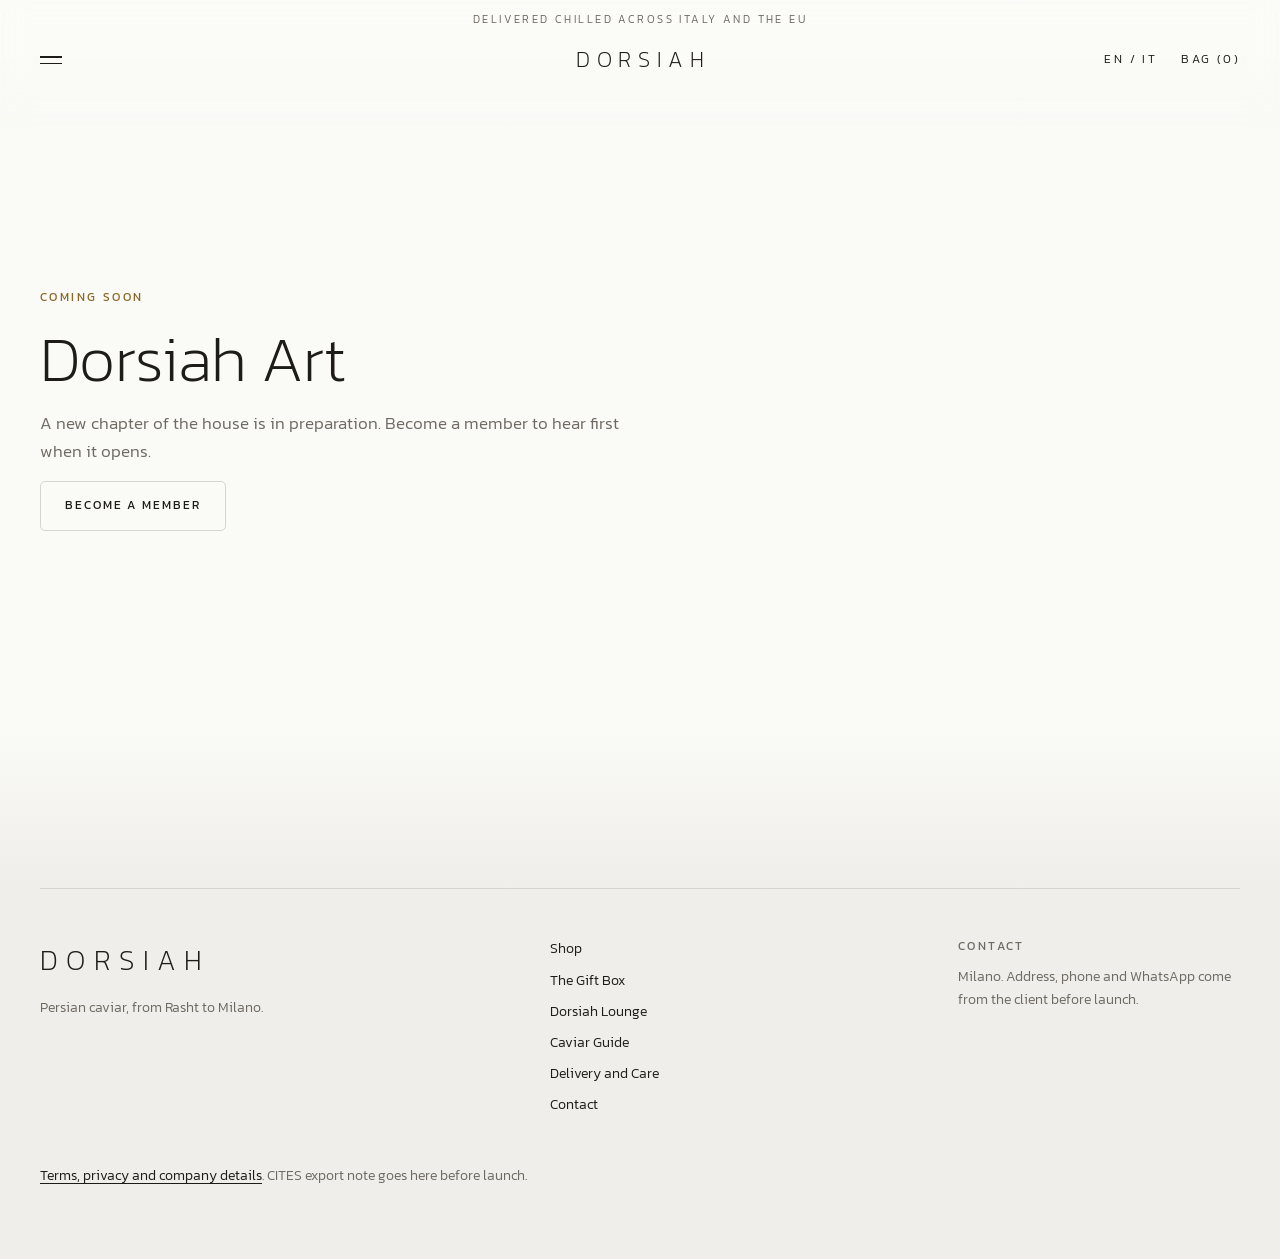
==== art.html @ ad6e2c26 "Dorsiah site Co-Authored-By: Claude Opus 5.5 <noreply@anthropic.com>" ====
<!doctype html>
<html lang="en">
<head>
<meta charset="utf-8">
<meta name="robots" content="noindex,nofollow">
<meta name="viewport" content="width=device-width, initial-scale=1, viewport-fit=cover">
<title>Dorsiah Art</title>
<meta name="description" content="Dorsiah Art: coming soon.">
<link rel="preconnect" href="https://fonts.googleapis.com">
<link rel="stylesheet" href="https://fonts.googleapis.com/css2?family=Kanit:wght@200;300;400&display=swap">
<link rel="stylesheet" href="tokens.css">
<link rel="stylesheet" href="site.css">
<link rel="stylesheet" href="bag.css">
<style>
.soon{min-height:46vh;display:flex;flex-direction:column;justify-content:center}
.soon .eyebrow{color:var(--gold)}
</style>
</head>
<body>
<div id="site-head"></div>
<main class="page gutter">
  <div class="wrap">
    <div class="page-head soon">
      <span class="eyebrow">Coming soon</span>
      <h1>Dorsiah Art</h1>
      <p>A new chapter of the house is in preparation. Become a member to hear first when it opens.</p>
      <p><a class="btn secondary" href="member.html">Become a member</a></p>
    </div>
  </div>
</main>
<div id="site-foot"></div>
<script src="shell.js"></script>
<script src="menu.js"></script>
<script src="bag.js"></script>
<script src="motion.js"></script>
</body>
</html>
---- tokens.css ----
/* Dorsiah design tokens, locked by /taste on 19 Oct 2026. Every component links this file. */
:root{
  --ivory:#FAFAF7; --offwhite:#F4F3EF; --bar:#FAFAF7; --white:#F4F3EF; --sand:#EFEEEA; --brown:#1E1C19; --stone:#D6D4CE;
  --muted:#6F6A62;
  /* Round 14 C7 (Drew 23 Oct): palette A "Gallery white", near Volzhenka: cool off-white page, soft grey cards, near-black text, gold only on the lid and fine details */
  /* Drew 21 Oct: about 20% white (--white), the rest palette, Deep Brown only for text and buttons, never a section background. --bar is the nav colour */
  --gold:#8A6828;
  --display:"Kanit","Helvetica Neue",Arial,sans-serif;
  --w-display:200; /* Kanit Extra Light for headings and the wordmark (Drew 23 Oct). Font swap = change --display, --body and this. */
  --body:"Kanit","Helvetica Neue",Arial,sans-serif;
  --r-shell:10px; --r-inner:5px;
  --s1:4px; --s2:8px; --s3:12px; --s4:16px; --s5:24px; --s6:32px; --s7:48px; --s8:72px; --s9:112px;
  --max:1200px;
  /* type scale (brand pass 19 Oct): 7 sizes only. The wordmark DORSIAH lives in the menu, on the lid and in the footer, never as a headline */
  --t-label:12px; --t-small:14px; --t-body:17px; --t-card:22px; --t-lead:28px;
  --t-section:clamp(30px,4vw,44px); --t-page:clamp(40px,6vw,64px);
  /* collection identifiers, client deck slide 4: dots and lid bands only */
  --c-beluga-royal:#B99545; --c-sevruga:#9DA3A8; --c-oscietra:#292722; --c-baerii:#286A8A;
  color-scheme:light;
}
*{box-sizing:border-box}
body{margin:0;background:var(--ivory);color:var(--brown);font-family:var(--body);font-weight:300;font-size:var(--t-body);line-height:1.65}
.gutter{padding-left:max(22px,env(safe-area-inset-left,0px));padding-right:max(22px,env(safe-area-inset-right,0px))}
.eyebrow{font-size:var(--t-label);letter-spacing:.2em;text-transform:uppercase;color:var(--muted);font-weight:400}
.btn{display:inline-flex;align-items:center;justify-content:center;font:inherit;font-size:var(--t-label);font-weight:400;letter-spacing:.16em;text-transform:uppercase;text-decoration:none;
  padding:14px 24px;border-radius:var(--r-inner);border:1px solid var(--brown);background:var(--brown);color:var(--ivory);cursor:pointer;transition:background .2s,color .2s,border-color .2s}
.btn:hover{background:#0F0E0C;border-color:#0F0E0C}
.btn:active{transform:scale(.97);transition:transform 100ms ease-out}
.btn.secondary{background:transparent;color:var(--brown);border-color:var(--stone)}
.btn.secondary:hover{border-color:var(--brown);background:color-mix(in srgb,var(--brown) 4%,transparent)}
.btn:focus-visible,a:focus-visible,button:focus-visible{outline:2px solid var(--gold);outline-offset:3px}
@media (prefers-reduced-motion:reduce){*{transition:none!important;animation:none!important}}

/* ---- Shared across every page (home included) ---- */
/* Nav bar: warm off-white from the palette (Drew 20 Oct night), fading out at the bottom */
/* Drew 24 Oct: the bar at 70%, and the fade starts near the middle and eases out to clear, no band (the blur behind fades the same way) */
.sitebar{background:linear-gradient(to bottom,color-mix(in srgb,var(--bar) 70%,transparent) 0%,color-mix(in srgb,var(--bar) 70%,transparent) 45%,color-mix(in srgb,var(--bar) 59%,transparent) 56%,color-mix(in srgb,var(--bar) 45%,transparent) 66%,color-mix(in srgb,var(--bar) 30%,transparent) 76%,color-mix(in srgb,var(--bar) 16%,transparent) 86%,color-mix(in srgb,var(--bar) 6%,transparent) 94%,color-mix(in srgb,var(--bar) 0%,transparent) 100%)!important}
@media (prefers-reduced-transparency:reduce){.sitebar{background:var(--bar)!important}}

/* Footer: sand, fading in from the ivory page above (Drew 21 Oct: no brown section backgrounds) */
.foot{background:linear-gradient(in oklab to bottom,var(--ivory) 0,var(--sand) 160px)!important;padding-top:160px!important}

/* Delivery strip: one quiet line above the menu, every page */
.strip{margin:0;padding-top:10px;text-align:center;font-size:11px;letter-spacing:.22em;text-transform:uppercase;color:var(--muted)}
.strip + .sitebar-in .nav{padding-top:14px}

/* Motion (motion.js): things rise into place as they reach the screen, pictures unveil. Nothing is hidden unless motion.js runs and motion is allowed. */
/* opacity only on body: a transform there would trap the fixed menu bar and the bag drawer inside the page */
html.mo body{animation:page-in .7s ease-out}
@keyframes page-in{from{opacity:0}}
html.mo main{animation:page-rise .9s cubic-bezier(.2,.7,.2,1)}
@keyframes page-rise{from{transform:translateY(14px)}}
html.mo.leaving body{opacity:0;transition:opacity .22s ease-in}
html.mo [data-reveal]{opacity:0;transform:translateY(28px);transition:opacity .9s cubic-bezier(.2,.7,.2,1) var(--rd,0s),transform 1.1s cubic-bezier(.2,.7,.2,1) var(--rd,0s)}
html.mo [data-reveal].in{opacity:1;transform:none}
html.mo [data-reveal] img,html.mo img[data-reveal]{clip-path:inset(16% 0 0 0);transform:scale(1.08);transition:opacity .9s ease var(--rd,0s),clip-path 1.3s cubic-bezier(.2,.7,.2,1) var(--rd,0s),transform 1.8s cubic-bezier(.2,.7,.2,1) var(--rd,0s)}
html.mo [data-reveal].in img,html.mo img[data-reveal].in{clip-path:inset(0 0 0 0);transform:none}
/* pictures lift a little under the pointer */
figure img{transition:transform .9s cubic-bezier(.2,.7,.2,1)}
@media (hover:hover){figure:hover img,html.mo figure[data-reveal].in:hover img{transform:scale(1.03)}}

/* Menu (menu.js, round 14): Saray's 2-line hamburger, every width. Panel drops under the bar on the left. */
.menu-li{display:list-item}
.menu-toggle{display:flex;flex-direction:column;justify-content:center;gap:5px;width:22px;height:16px;padding:0;border:0;background:none;cursor:pointer;color:inherit}
.menu-toggle span{display:block;width:100%;height:1.5px;background:currentColor;transition:transform .25s,opacity .25s}
.menu-open .menu-toggle span:nth-child(1){transform:translateY(3.25px) rotate(45deg)}
.menu-open .menu-toggle span:nth-child(2){transform:translateY(-3.25px) rotate(-45deg)}
.menu-toggle:focus-visible,.menu-sub:focus-visible{outline:2px solid var(--gold);outline-offset:3px}
.menu-panel{position:absolute;left:0;right:0;top:calc(100% - 24px);display:flex;flex-direction:column;align-items:flex-start;padding:8px max(22px,calc((100% - var(--max)) / 2)) 28px;background:var(--bar);box-shadow:0 24px 40px -28px rgba(30,28,25,.4)}
.menu-panel[hidden],.menu-boutique[hidden]{display:none}
.menu-panel a,.menu-sub{all:unset;cursor:pointer;font-family:var(--display);font-weight:var(--w-display);font-size:var(--t-card);line-height:1.2;padding:12px 0;color:var(--brown)}
.menu-sub::after{content:" +";color:var(--muted)}
.menu-sub[aria-expanded="true"]::after{content:" \2212"}
.menu-boutique{display:flex;flex-direction:column;padding-left:18px;border-left:1px solid var(--stone)}
.menu-boutique a{font-size:var(--t-body);padding:8px 0}
.menu-panel a[aria-current="page"]{color:var(--gold)}
.menu-panel .menu-lang{font-family:var(--body);font-size:var(--t-label);letter-spacing:.2em;padding-top:20px;color:var(--muted)}
@media (min-width:901px){.menu-panel .menu-lang{display:none}}

/* Hero buttons: one width */
.hero .ctas .btn{min-width:228px}
@media (max-width:900px){.hero .ctas{flex-direction:column;align-items:stretch}.hero .ctas .btn{min-width:0}}

/* Collection cards (round 14 C8, Volzhenka style). data.js dorsiaCard builds them; home #collection and shop use the same grid. */
.cards{display:grid;grid-template-columns:repeat(4,minmax(0,1fr));gap:24px}
.card{display:flex;flex-direction:column;align-items:center;text-align:center;gap:6px;padding:0 0 var(--s5);background:var(--sand);border-radius:var(--r-shell);color:var(--brown);text-decoration:none;min-width:0;transition:background .35s cubic-bezier(.2,.7,.2,1)}
.card-art{width:100%;aspect-ratio:6 / 5;display:flex;align-items:center;justify-content:center;margin-bottom:var(--s2)}
.card-art svg{width:58%;height:auto;filter:drop-shadow(0 12px 18px rgba(30,28,25,.2));transition:transform .5s cubic-bezier(.2,.7,.2,1)}
.card-name{font-family:var(--display);font-weight:var(--w-display);font-size:var(--t-card);line-height:1.25;padding-inline:var(--s3)}
.card-line{font-size:var(--t-small);color:var(--muted);padding-inline:var(--s3)}
.card-price{font-size:var(--t-label);letter-spacing:.16em;text-transform:uppercase;padding-top:var(--s2)}
@media (hover:hover){.card:hover{background:var(--stone)}.card:hover .card-art svg{transform:translateY(-4px) rotate(-4deg)}}
.card:focus-visible{outline:2px solid var(--gold);outline-offset:3px}
@media (max-width:900px){.cards{grid-template-columns:repeat(2,minmax(0,1fr));gap:12px}.card-name{font-size:18px}}

/* C15 phone QA (23 Oct): every tap target on a touch screen is at least 44 px tall. Small pills and inline links grow their hit area, not their look. */
@media (pointer:coarse){
  .editions button,.tabs button,.grain .gtabs button{min-height:44px}
  .crumb,.facts span a{display:inline-flex;align-items:center;min-height:44px}
}
---- site.css ----
/* Shared styles for the inner pages. Same tokens, bar, footer and type scale as the home page. */
html{scroll-behavior:smooth}
@media (prefers-reduced-motion:reduce){html{scroll-behavior:auto}}
a{color:inherit}

/* Menu bar: off-white, sticky, blur and colour fade out at the bottom */
.sitebar{position:sticky;top:0;z-index:50;padding-top:env(safe-area-inset-top,0px);color:var(--brown);
  background:linear-gradient(to bottom,var(--offwhite) 0%,var(--offwhite) 62%,color-mix(in srgb,var(--offwhite) 0%,transparent) 100%)}
.sitebar-in{max-width:var(--max);margin:0 auto;padding-bottom:28px}
@supports ((backdrop-filter:blur(1px)) or (-webkit-backdrop-filter:blur(1px))){
  .sitebar::before{content:"";position:absolute;inset:0;z-index:-1;backdrop-filter:blur(14px) saturate(1.1);-webkit-backdrop-filter:blur(14px) saturate(1.1);
    -webkit-mask-image:linear-gradient(to bottom,#000 0%,#000 45%,rgba(0,0,0,.84) 56%,rgba(0,0,0,.64) 66%,rgba(0,0,0,.43) 76%,rgba(0,0,0,.23) 86%,rgba(0,0,0,.08) 94%,transparent 100%);mask-image:linear-gradient(to bottom,#000 0%,#000 45%,rgba(0,0,0,.84) 56%,rgba(0,0,0,.64) 66%,rgba(0,0,0,.43) 76%,rgba(0,0,0,.23) 86%,rgba(0,0,0,.08) 94%,transparent 100%)}
}
@media (prefers-reduced-transparency:reduce){.sitebar::before{display:none!important}.sitebar{background:var(--offwhite)}}
.nav{display:grid;grid-template-columns:1fr auto 1fr;align-items:center;gap:24px;padding-block:24px}
.nav ul{list-style:none;margin:0;padding:0;display:flex;gap:24px;font-size:var(--t-label);letter-spacing:.2em;text-transform:uppercase}
.nav ul.r{justify-content:flex-end}
.nav a{color:inherit;text-decoration:none}
.nav a[aria-current="page"]{color:var(--gold)}
.nav .mark{font-family:var(--display);font-weight:var(--w-display);font-size:var(--t-card);letter-spacing:.3em;padding-left:.3em;justify-self:center}
@media (max-width:900px){.nav ul.r li.lang{display:none}}

/* Page head: title and one line, generous air above */
.page{padding-block:var(--s8) var(--s9)}
.page .wrap{max-width:var(--max);margin:0 auto;display:flex;flex-direction:column;gap:var(--s7)}
.page-head{display:flex;flex-direction:column;gap:var(--s4);max-width:720px}
.page-head h1{font-family:var(--display);font-weight:var(--w-display);font-size:var(--t-page);line-height:1.08;letter-spacing:-.01em;margin:0;text-wrap:balance}
.page-head p{margin:0;color:var(--muted);max-width:56ch}
h2.sec{font-family:var(--display);font-weight:var(--w-display);font-size:var(--t-section);line-height:1.15;letter-spacing:-.01em;margin:0;text-wrap:balance}
h3.sub{font-family:var(--display);font-weight:var(--w-display);font-size:var(--t-card);line-height:1.25;margin:0}
.muted{color:var(--muted)}
.prose{display:flex;flex-direction:column;gap:var(--s4);max-width:68ch}
.prose p{margin:0}
.todo{font-size:var(--t-small);color:var(--muted);background:var(--sand);border-radius:var(--r-inner);padding:var(--s3) var(--s4);margin:0;max-width:68ch}

/* Footer, same as the home page */
.foot{padding-block:0 var(--s8);background:var(--sand)}
.foot-in{max-width:var(--max);margin:0 auto;display:grid;grid-template-columns:repeat(12,minmax(0,1fr));gap:var(--s5) 24px;border-top:1px solid var(--stone);padding-top:var(--s7)}
.foot-brand{grid-column:1 / span 4;display:flex;flex-direction:column;gap:var(--s3)}
.foot-mark{font-family:var(--display);font-weight:var(--w-display);font-size:var(--t-lead);letter-spacing:.3em}
.foot-line{margin:0;font-size:var(--t-small);color:var(--muted)}
.foot-links{grid-column:6 / span 3;display:flex;flex-direction:column;gap:var(--s2)}
.foot-links a{color:var(--brown);text-decoration:none;font-size:var(--t-small);width:max-content;background:linear-gradient(currentColor,currentColor) 0 100%/0 1px no-repeat;transition:background-size .35s cubic-bezier(.2,.7,.2,1)}
.foot-links a:hover,.foot-links a[aria-current="page"]{background-size:100% 1px}
.foot-contact{grid-column:10 / span 3;display:flex;flex-direction:column;gap:var(--s2)}
.foot-contact p,.foot-legal{margin:0;font-size:var(--t-small);color:var(--muted)}
.foot-legal{grid-column:1 / -1;padding-top:var(--s5)}
.foot-legal a{color:var(--brown);text-underline-offset:3px}
@media (max-width:900px){.foot-brand,.foot-links,.foot-contact{grid-column:1 / -1}.page{padding-block:var(--s7) var(--s8)}}

/* Forms (contact) */
.form{background:var(--sand);border-radius:var(--r-shell);padding:var(--s5);display:grid;grid-template-columns:repeat(2,minmax(0,1fr));gap:var(--s4);max-width:720px}
.form .f{display:flex;flex-direction:column;gap:var(--s1);min-width:0}
.form .f.wide,.form .send{grid-column:1 / -1}
.form label{font-size:var(--t-label);letter-spacing:.16em;text-transform:uppercase;color:var(--muted)}
.form input,.form select,.form textarea{font:inherit;font-size:var(--t-small);color:var(--brown);background:var(--ivory);border:1px solid var(--stone);border-radius:var(--r-inner);padding:10px 12px;width:100%;min-width:0}
.form textarea{min-height:96px;resize:vertical}
.form input:focus,.form select:focus,.form textarea:focus{outline:2px solid var(--gold);outline-offset:1px}
.form .send{display:flex;flex-wrap:wrap;align-items:center;gap:var(--s4)}
.form .msg{margin:0;font-size:var(--t-small);color:var(--muted)}
.form .msg.ok{color:var(--brown)}
@media (max-width:600px){.form{grid-template-columns:1fr}}
---- bag.css ----
/* Component 3: the bag drawer. Slides in from the right on desktop, full width on a phone. Uses tokens.css. */
.bag-scrim{position:fixed;inset:0;background:rgba(26,16,12,.45);opacity:0;pointer-events:none;transition:opacity .3s;z-index:90}
.bag-scrim.open{opacity:1;pointer-events:auto}
.bag{position:fixed;top:0;right:0;bottom:0;width:min(440px,100%);background:var(--ivory);color:var(--brown);z-index:100;
  display:flex;flex-direction:column;transform:translateX(100%);transition:transform .35s cubic-bezier(.2,.7,.2,1);
  padding-top:env(safe-area-inset-top,0px);padding-bottom:env(safe-area-inset-bottom,0px);padding-right:env(safe-area-inset-right,0px);
  box-shadow:-24px 0 48px rgba(26,16,12,.18);border-radius:var(--r-shell) 0 0 var(--r-shell)}
.bag.open{transform:none}
.bag[hidden]{display:flex!important;visibility:hidden}
.bag.open[hidden]{visibility:visible}
.bag-head{display:flex;align-items:center;justify-content:space-between;gap:var(--s4);padding:var(--s5);border-bottom:1px solid var(--stone)}
.bag-head h2{font-family:var(--display);font-weight:var(--w-display);font-size:var(--t-card);line-height:1.2;margin:0}
.bag-close{font:inherit;font-size:var(--t-label);letter-spacing:.16em;text-transform:uppercase;background:transparent;border:1px solid var(--stone);border-radius:var(--r-inner);padding:8px 12px;color:var(--brown);cursor:pointer}
.bag-body{flex:1;overflow-y:auto;padding:0 var(--s5)}
.bag-items{list-style:none;margin:0;padding:0}
.bag-item{display:grid;grid-template-columns:64px minmax(0,1fr) auto;gap:var(--s4);align-items:center;padding-block:var(--s5);border-bottom:1px solid var(--stone)}
.bag-thumb{width:64px;height:64px;border-radius:50%;background:radial-gradient(circle at 40% 34%,#f6e8c0,#d8b46e 50%,#9a7638);box-shadow:0 0 0 4px var(--c),0 6px 12px rgba(30,28,25,.18)}
.bag-info{display:flex;flex-direction:column;gap:2px;min-width:0}
.bag-info b{font-family:var(--display);font-weight:var(--w-display);font-size:var(--t-card);line-height:1.3}
.bag-info span{font-size:var(--t-label);color:var(--muted)}
.bag-qty{display:inline-flex;align-items:center;border:1px solid var(--stone);border-radius:var(--r-inner);margin-top:var(--s2);align-self:flex-start}
.bag-qty button{font:inherit;width:32px;height:32px;background:transparent;border:0;color:var(--brown);cursor:pointer;font-size:var(--t-body)}
.bag-qty output{min-width:24px;text-align:center;font-size:var(--t-small);font-variant-numeric:tabular-nums}
.bag-side{display:flex;flex-direction:column;align-items:flex-end;gap:var(--s2);font-size:var(--t-small);font-variant-numeric:tabular-nums}
.bag-remove{font:inherit;font-size:var(--t-label);letter-spacing:.12em;text-transform:uppercase;background:none;border:0;padding:0;color:var(--muted);cursor:pointer;text-decoration:underline;text-underline-offset:3px}
.bag-gift{display:flex;flex-direction:column;gap:var(--s2);padding-block:var(--s5)}
.bag-gift label{display:flex;align-items:center;gap:var(--s3);font-size:var(--t-small);cursor:pointer}
.bag-gift input[type=checkbox]{width:18px;height:18px;accent-color:var(--brown)}
.bag-gift textarea{font:inherit;font-size:var(--t-small);min-height:84px;padding:var(--s3);border:1px solid var(--stone);border-radius:var(--r-inner);background:var(--ivory);color:var(--brown);resize:vertical}
.bag-gift textarea:focus,.bag-gift input:focus-visible{outline:2px solid var(--gold);outline-offset:2px}
.bag-gift small{font-size:var(--t-label);color:var(--muted)}
.bag-empty{display:flex;flex-direction:column;align-items:flex-start;gap:var(--s4);padding-block:var(--s7)}
.bag-empty p{margin:0;color:var(--muted)}
.bag-foot{border-top:1px solid var(--stone);padding:var(--s5);display:flex;flex-direction:column;gap:var(--s3);background:var(--sand)}
.bag-row{display:flex;justify-content:space-between;gap:var(--s4);font-size:var(--t-small);font-variant-numeric:tabular-nums}
.bag-row.total{font-size:var(--t-body);font-weight:400}
.bag-cold{font-size:var(--t-label);color:var(--muted);margin:0}
.bag-foot .btn{width:100%}
.bag-foot .btn[aria-disabled="true"]{opacity:.55;cursor:not-allowed}
.bag-host{font-size:var(--t-small);text-align:center;color:var(--brown)}
.bag-host a{color:inherit;text-underline-offset:3px}
html.bag-lock,html.bag-lock body{overflow:hidden}
@media (max-width:600px){.bag{border-radius:0}}

/* real lid / caviar photo in the bag (round 12) */
.bag-thumb.lid{background:none;box-shadow:none;filter:drop-shadow(0 6px 10px rgba(30,28,25,.22))}
.bag-thumb.lid svg{width:100%;height:100%;display:block}
.bag-thumb.photo{background:none;overflow:hidden;box-shadow:0 6px 12px rgba(30,28,25,.18)}
.bag-thumb.photo img{width:100%;height:100%;object-fit:cover;display:block}
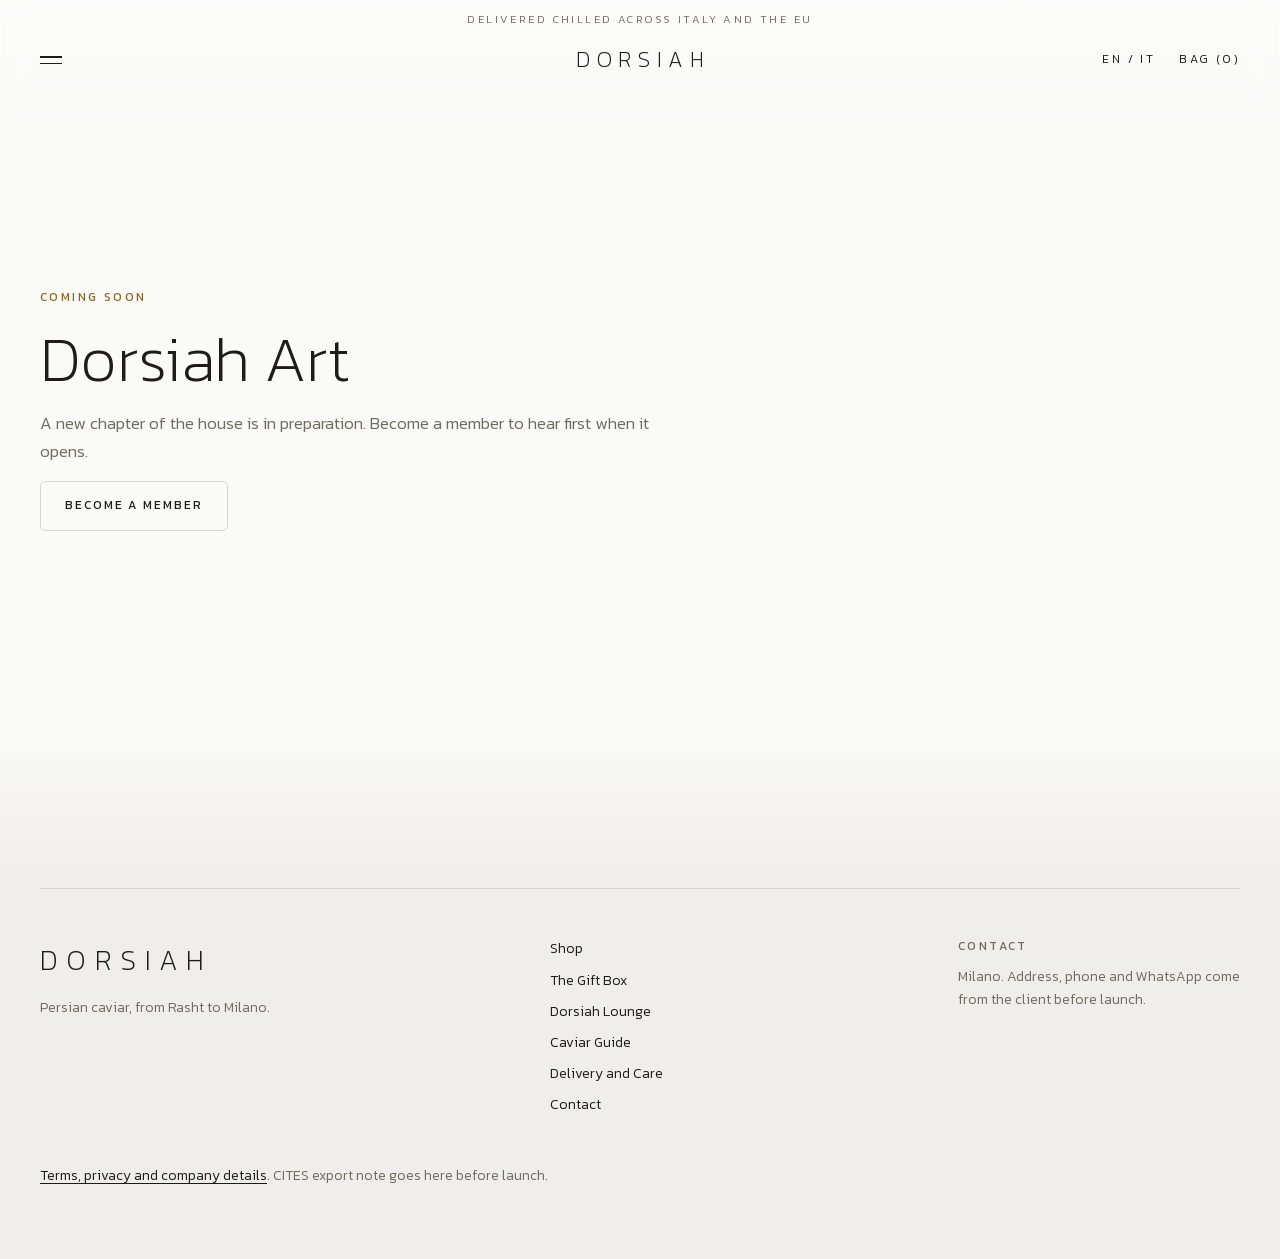
==== commit 23171994: "Self-host Kanit (no Google Fonts), no reveal flash on load Co-Authored-By: Claude Opus 5.5 <noreply@" ====
--- a/art.html
+++ b/art.html
@@ -6,8 +6,6 @@
 <meta name="viewport" content="width=device-width, initial-scale=1, viewport-fit=cover">
 <title>Dorsiah Art</title>
 <meta name="description" content="Dorsiah Art: coming soon.">
-<link rel="preconnect" href="https://fonts.googleapis.com">
-<link rel="stylesheet" href="https://fonts.googleapis.com/css2?family=Kanit:wght@200;300;400&display=swap">
 <link rel="stylesheet" href="tokens.css">
 <link rel="stylesheet" href="site.css">
 <link rel="stylesheet" href="bag.css">
--- a/tokens.css
+++ b/tokens.css
@@ -1,3 +1,7 @@
+/* Kanit, self-hosted (26 Oct, GDPR: no request to Google). Latin set only, SIL Open Font License 1.1, see fonts/OFL.txt */
+@font-face{font-family:"Kanit";font-style:normal;font-weight:200;font-display:swap;src:url(fonts/kanit-200.woff2) format("woff2")}
+@font-face{font-family:"Kanit";font-style:normal;font-weight:300;font-display:swap;src:url(fonts/kanit-300.woff2) format("woff2")}
+@font-face{font-family:"Kanit";font-style:normal;font-weight:400;font-display:swap;src:url(fonts/kanit-400.woff2) format("woff2")}
 /* Dorsiah design tokens, locked by /taste on 19 Oct 2026. Every component links this file. */
 :root{
   --ivory:#FAFAF7; --offwhite:#F4F3EF; --bar:#FAFAF7; --white:#F4F3EF; --sand:#EFEEEA; --brown:#1E1C19; --stone:#D6D4CE;
@@ -51,6 +55,7 @@
 html.mo main{animation:page-rise .9s cubic-bezier(.2,.7,.2,1)}
 @keyframes page-rise{from{transform:translateY(14px)}}
 html.mo.leaving body{opacity:0;transition:opacity .22s ease-in}
+html.mo-init [data-reveal],html.mo-init [data-reveal] img,html.mo-init img[data-reveal],html.mo-init [data-slide]{transition:none!important}
 html.mo [data-reveal]{opacity:0;transform:translateY(28px);transition:opacity .9s cubic-bezier(.2,.7,.2,1) var(--rd,0s),transform 1.1s cubic-bezier(.2,.7,.2,1) var(--rd,0s)}
 html.mo [data-reveal].in{opacity:1;transform:none}
 html.mo [data-reveal] img,html.mo img[data-reveal]{clip-path:inset(16% 0 0 0);transform:scale(1.08);transition:opacity .9s ease var(--rd,0s),clip-path 1.3s cubic-bezier(.2,.7,.2,1) var(--rd,0s),transform 1.8s cubic-bezier(.2,.7,.2,1) var(--rd,0s)}
